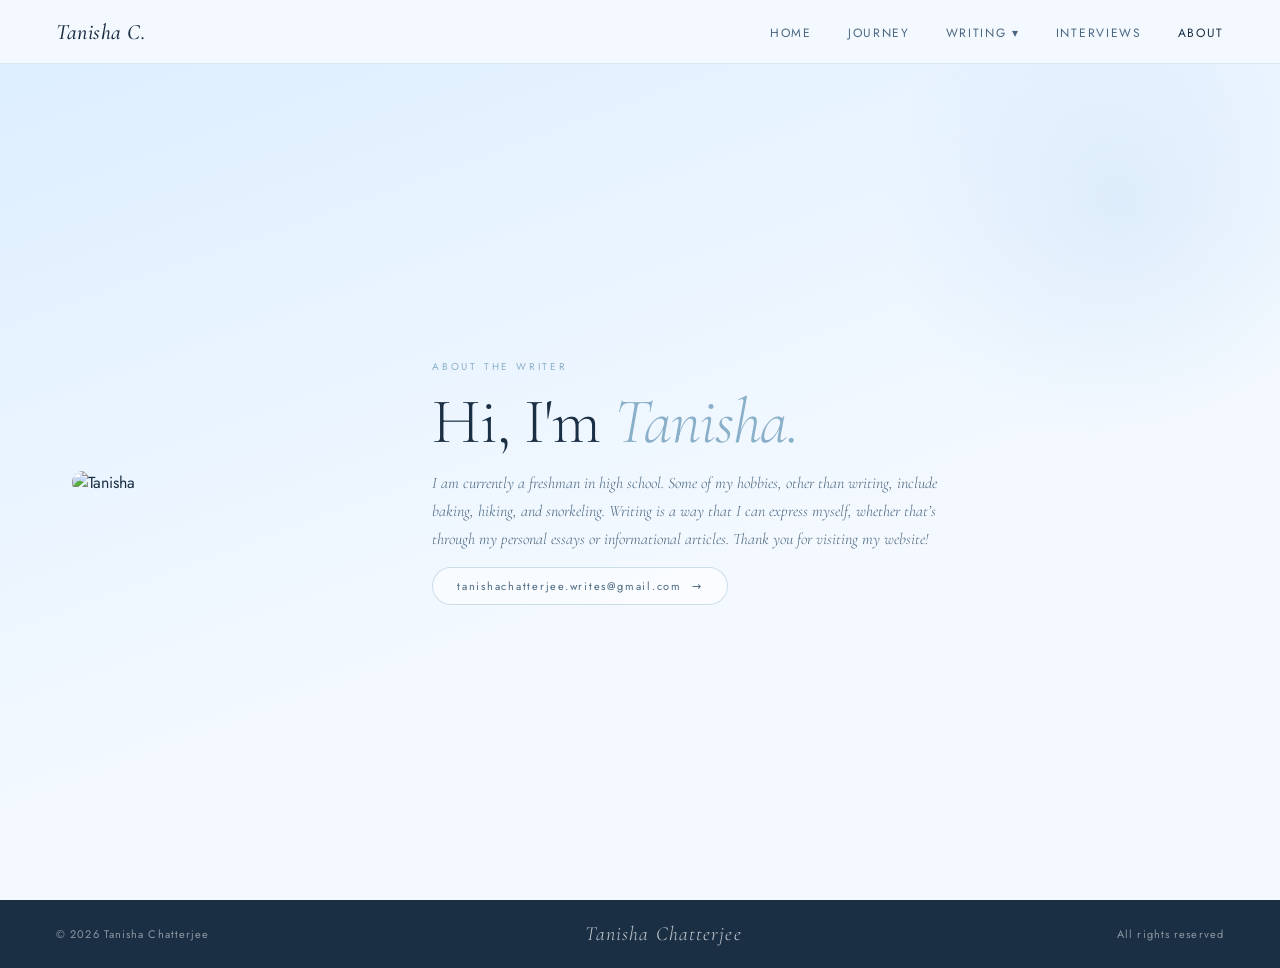
==== about.html @ dfafa4ba "Add files via upload" ====
<!DOCTYPE html>
<html lang="en">
<head>
    <meta charset="UTF-8">
    <meta name="viewport" content="width=device-width, initial-scale=1.0">
    <title>About — Tanisha C.</title>
    <link rel="preconnect" href="https://fonts.googleapis.com">
    <link rel="preconnect" href="https://fonts.gstatic.com" crossorigin>
    <link href="https://fonts.googleapis.com/css2?family=Cormorant+Garamond:ital,wght@0,300;0,400;0,500;0,600;1,300;1,400;1,500&family=Jost:wght@300;400;500&display=swap" rel="stylesheet">
    <link rel="stylesheet" href="style.css">
    <link rel="stylesheet" href="about.css">
</head>
<body>

<nav class="navbar">
    <a href="index.html" class="logo">Tanisha C.</a>
    <ul class="nav-links">
        <li><a href="index.html">Home</a></li>
        <li><a href="index.html#journey">Journey</a></li>
        <li class="dropdown">
            <a href="index.html#writing">Writing ▾</a>
            <div class="dropdown-content">
                <a href="narratives.html">Narratives</a>
                <a href="informational.html">Informational</a>
                <a href="fiction.html">Fiction</a>
            </div>
        </li>
        <li><a href="interviews.html">Interviews</a></li>
        <li><a href="about.html" class="active">About</a></li>
    </ul>
</nav>

<main class="about-main">

    <!-- TOP: photo + bio -->
    <section class="about-top">
        <div class="about-photo-wrap">
            <img src="me.jpg" alt="Tanisha" class="photo-img">
        </div>
        <div class="about-intro">
            <div class="about-eyebrow">About the writer</div>
            <h1 class="about-title">Hi, I'm <em>Tanisha.</em></h1>
            <p class="about-bio">I am currently a freshman in high school. Some of my hobbies, other than writing, include baking, hiking, and snorkeling. Writing is a way that I can express myself, whether that’s through my personal essays or informational articles. Thank you for visiting my website!</p>
            <a href="mailto:tanishachatterjee.writes@gmail.com" class="contact-btn">tanishachatterjee.writes@gmail.com <span>→</span></a>
        </div>
    </section>

</main>

<footer class="footer">
    <span>© 2026 Tanisha Chatterjee</span>
    <span class="footer-logo">Tanisha Chatterjee</span>
    <span>All rights reserved</span>
</footer>

<script src="about.js"></script>
</body>
</html>
---- style.css ----
/* ========================
   VARIABLES & RESET
======================== */
:root {
    --sky:       #ddeeff;
    --mist:      #edf5ff;
    --fog:       #f4f9ff;
    --deep:      #1a2e44;
    --slate:     #4a6680;
    --soft:      #8aafc8;
    --blush:     #cce0f5;
    --serif:     'Cormorant Garamond', Georgia, serif;
    --sans:      'Jost', system-ui, sans-serif;
}

*, *::before, *::after { box-sizing: border-box; margin: 0; padding: 0; }
html { scroll-behavior: smooth; }

body {
    font-family: var(--sans);
    background: var(--fog);
    color: var(--deep);
    overflow-x: hidden;
}

a { text-decoration: none; color: inherit; }

/* ========================
   NAVBAR
======================== */
.navbar {
    display: flex;
    justify-content: space-between;
    align-items: center;
    padding: 0 56px;
    height: 64px;
    position: sticky;
    top: 0;
    z-index: 100;
    background: rgba(244, 249, 255, 0.88);
    backdrop-filter: blur(10px);
    border-bottom: 1px solid rgba(138, 175, 200, 0.25);
}

.logo {
    font-family: var(--serif);
    font-size: 22px;
    font-weight: 500;
    letter-spacing: 0.5px;
    color: var(--deep);
    font-style: italic;
}

.nav-links {
    list-style: none;
    display: flex;
    gap: 36px;
    align-items: center;
}

.nav-links a {
    font-family: var(--sans);
    font-size: 12px;
    font-weight: 400;
    letter-spacing: 0.14em;
    text-transform: uppercase;
    color: var(--slate);
    transition: color 0.2s;
}

.nav-links a:hover,
.nav-links a.active { color: var(--deep); }

.dropdown { position: relative; }

.dropdown-content {
    display: none;
    position: absolute;
    top: 100%;
    left: 50%;
    transform: translateX(-50%);
    background: white;
    border: 1px solid rgba(138, 175, 200, 0.3);
    border-radius: 10px;
    overflow: hidden;
    min-width: 150px;
    box-shadow: 0 8px 32px rgba(26, 46, 68, 0.08);
    padding-top: 12px;
}

.dropdown:hover .dropdown-content { display: block; }

.dropdown-content a {
    display: block;
    padding: 11px 20px;
    font-size: 12px;
    letter-spacing: 0.1em;
    color: var(--slate);
    transition: background 0.15s, color 0.15s;
    text-transform: uppercase;
}

.dropdown-content a:hover,
.dropdown-content a.active {
    background: var(--mist);
    color: var(--deep);
}

/* ========================
   HERO
======================== */
.hero {
    min-height: calc(100vh - 64px);
    display: flex;
    flex-direction: column;
    align-items: center;
    justify-content: center;
    text-align: center;
    padding: 80px 48px;
    position: relative;
    background: linear-gradient(160deg, var(--sky) 0%, var(--fog) 60%);
    overflow: hidden;
}

.hero::before {
    content: '';
    position: absolute;
    width: 520px; height: 520px;
    border-radius: 50%;
    background: radial-gradient(circle, rgba(200, 224, 245, 0.55) 0%, transparent 70%);
    top: -120px; right: -100px;
    pointer-events: none;
}

.hero::after {
    content: '';
    position: absolute;
    width: 380px; height: 380px;
    border-radius: 50%;
    background: radial-gradient(circle, rgba(180, 215, 240, 0.4) 0%, transparent 70%);
    bottom: -80px; left: -80px;
    pointer-events: none;
}

.hero-eyebrow {
    font-family: var(--sans);
    font-size: 11px;
    font-weight: 400;
    letter-spacing: 0.28em;
    text-transform: uppercase;
    color: var(--soft);
    margin-bottom: 28px;
    opacity: 0;
    animation: up 0.8s ease 0.2s forwards;
}

.hero-title {
    font-family: var(--serif);
    font-size: clamp(36px, 5.5vw, 68px);
    font-weight: 300;
    line-height: 1.1;
    letter-spacing: -0.5px;
    color: var(--deep);
    margin-bottom: 6px;
    opacity: 0;
    animation: up 0.9s ease 0.35s forwards;
}

.hero-title-line2 {
    font-family: var(--serif);
    font-size: clamp(36px, 5.5vw, 68px);
    font-weight: 300;
    font-style: italic;
    line-height: 1.1;
    letter-spacing: -0.5px;
    color: var(--soft);
    margin-bottom: 36px;
    opacity: 0;
    animation: up 0.9s ease 0.5s forwards;
}

.hero-tagline {
    font-family: var(--sans);
    font-size: 13px;
    font-weight: 300;
    letter-spacing: 0.1em;
    color: var(--slate);
    margin-bottom: 44px;
    display: flex;
    align-items: center;
    justify-content: center;
    gap: 4px;
    opacity: 0;
    animation: up 0.8s ease 0.65s forwards;
}

#typing-text { color: var(--deep); }

.cursor {
    color: var(--soft);
    animation: blink 1s step-end infinite;
}

@keyframes blink { 50% { opacity: 0; } }

.hero-cta {
    display: inline-flex;
    align-items: center;
    gap: 10px;
    padding: 14px 36px;
    border: 1px solid rgba(26, 46, 68, 0.2);
    border-radius: 100px;
    font-family: var(--sans);
    font-size: 11px;
    font-weight: 400;
    letter-spacing: 0.2em;
    text-transform: uppercase;
    color: var(--deep);
    background: rgba(255, 255, 255, 0.6);
    backdrop-filter: blur(4px);
    transition: background 0.25s, border-color 0.25s, transform 0.25s;
    opacity: 0;
    animation: up 0.8s ease 0.8s forwards;
}

.hero-cta:hover {
    background: white;
    border-color: var(--soft);
    transform: translateY(-2px);
}

.arrow { transition: transform 0.2s; }
.hero-cta:hover .arrow { transform: translateX(4px); }

.scroll-hint {
    position: absolute;
    bottom: 36px;
    left: 50%;
    transform: translateX(-50%);
    display: flex;
    flex-direction: column;
    align-items: center;
    gap: 8px;
    font-family: var(--sans);
    font-size: 10px;
    letter-spacing: 0.2em;
    text-transform: uppercase;
    color: var(--soft);
    opacity: 0;
    animation: up 0.8s ease 1.1s forwards;
}

.scroll-dot {
    width: 1px;
    height: 40px;
    background: linear-gradient(to bottom, var(--soft), transparent);
    animation: scrollDown 2s ease 1.5s infinite;
}

@keyframes scrollDown {
    0%   { transform: scaleY(0); transform-origin: top; }
    50%  { transform: scaleY(1); transform-origin: top; }
    51%  { transform: scaleY(1); transform-origin: bottom; }
    100% { transform: scaleY(0); transform-origin: bottom; }
}

@keyframes up {
    from { opacity: 0; transform: translateY(20px); }
    to   { opacity: 1; transform: translateY(0); }
}

/* ========================
   JOURNEY SECTION
======================== */
.journey {
    padding: 100px 56px;
    max-width: 900px;
    margin: 0 auto;
}

.section-intro {
    text-align: center;
    margin-bottom: 72px;
}

.section-label {
    font-family: var(--sans);
    font-size: 10px;
    font-weight: 400;
    letter-spacing: 0.28em;
    text-transform: uppercase;
    color: var(--soft);
    margin-bottom: 16px;
}

.section-title {
    font-family: var(--serif);
    font-size: clamp(34px, 4vw, 52px);
    font-weight: 300;
    line-height: 1.15;
    color: var(--deep);
}

.section-title em {
    font-style: italic;
    color: var(--soft);
}

/* Timeline */
.timeline {
    position: relative;
    display: flex;
    flex-direction: column;
}

.timeline::before {
    content: '';
    position: absolute;
    left: 50%;
    top: 0; bottom: 0;
    width: 1px;
    background: linear-gradient(to bottom, transparent, var(--blush) 10%, var(--blush) 90%, transparent);
    transform: translateX(-50%);
}

.timeline-item {
    display: grid;
    grid-template-columns: 1fr 48px 1fr;
    align-items: start;
    padding: 0 0 64px;
    opacity: 0;
    transform: translateY(24px);
    transition: opacity 0.6s ease, transform 0.6s ease;
}

.timeline-item.visible { opacity: 1; transform: translateY(0); }

.timeline-item:nth-child(odd) .item-content  { grid-column: 1; text-align: right; padding-right: 48px; }
.timeline-item:nth-child(odd) .item-empty    { grid-column: 3; }
.timeline-item:nth-child(even) .item-content { grid-column: 3; text-align: left; padding-left: 48px; }
.timeline-item:nth-child(even) .item-empty   { grid-column: 1; }

.timeline-dot {
    grid-column: 2;
    grid-row: 1;
    display: flex;
    align-items: flex-start;
    justify-content: center;
    padding-top: 6px;
}

.dot {
    width: 12px; height: 12px;
    border-radius: 50%;
    background: white;
    border: 2px solid var(--soft);
    flex-shrink: 0;
    transition: background 0.3s;
}

.timeline-item:hover .dot { background: var(--soft); }

.item-label {
    font-family: var(--sans);
    font-size: 10px;
    font-weight: 400;
    letter-spacing: 0.22em;
    text-transform: uppercase;
    color: var(--soft);
    margin-bottom: 10px;
}

.item-title {
    font-family: var(--serif);
    font-size: 26px;
    font-weight: 400;
    line-height: 1.25;
    color: var(--deep);
    margin-bottom: 12px;
}

.item-body {
    font-family: var(--serif);
    font-size: 16px;
    font-weight: 300;
    font-style: italic;
    line-height: 1.75;
    color: var(--slate);
}

/* ========================
   WRITING BEATS
======================== */
.beats {
    background: var(--sky);
    padding: 96px 56px;
}

.beats-inner {
    max-width: 1100px;
    margin: 0 auto;
}

.beats-header {
    text-align: center;
    margin-bottom: 64px;
}

.beats-grid {
    display: grid;
    grid-template-columns: repeat(4, 1fr);
    gap: 24px;
}

.beat-card {
    background: rgba(255, 255, 255, 0.65);
    backdrop-filter: blur(4px);
    border: 1px solid rgba(138, 175, 200, 0.25);
    border-radius: 20px;
    padding: 44px 36px 36px;
    display: flex;
    flex-direction: column;
    gap: 14px;
    opacity: 0;
    transform: translateY(20px);
    transition: opacity 0.6s ease, transform 0.6s ease, box-shadow 0.3s;
}

.beat-card.visible { opacity: 1; transform: translateY(0); }
.beat-card:hover { box-shadow: 0 12px 40px rgba(26, 46, 68, 0.08); }

.beat-num {
    font-family: var(--sans);
    font-size: 10px;
    letter-spacing: 0.22em;
    text-transform: uppercase;
    color: var(--soft);
}

.beat-glyph {
    font-size: 28px;
    line-height: 1;
}

.beat-card h3 {
    font-family: var(--serif);
    font-size: 28px;
    font-weight: 400;
    line-height: 1.1;
    color: var(--deep);
}

.beat-divider {
    width: 28px;
    height: 1px;
    background: var(--soft);
}

.beat-card p {
    font-family: var(--sans);
    font-size: 13px;
    font-weight: 300;
    line-height: 1.72;
    color: var(--slate);
    flex: 1;
}

.beat-link {
    font-family: var(--sans);
    font-size: 11px;
    font-weight: 400;
    letter-spacing: 0.18em;
    text-transform: uppercase;
    color: var(--slate);
    display: inline-flex;
    align-items: center;
    gap: 8px;
    margin-top: 6px;
    transition: color 0.2s;
}

.beat-link:hover { color: var(--deep); }
.beat-link .arr { transition: transform 0.2s; }
.beat-link:hover .arr { transform: translateX(4px); }

/* ========================
   QUOTE STRIP
======================== */
.quote-strip {
    padding: 80px 56px;
    text-align: center;
    max-width: 780px;
    margin: 0 auto;
}

.quote-mark {
    font-family: var(--serif);
    font-size: 80px;
    line-height: 0.5;
    color: var(--blush);
    display: block;
    margin-bottom: 24px;
}

.quote-text {
    font-family: var(--serif);
    font-size: clamp(22px, 3vw, 34px);
    font-weight: 300;
    font-style: italic;
    line-height: 1.5;
    color: var(--deep);
    margin-bottom: 24px;
    opacity: 0;
    transform: translateY(16px);
    transition: opacity 0.8s ease, transform 0.8s ease;
}

.quote-text.visible { opacity: 1; transform: translateY(0); }

.quote-attr {
    font-family: var(--sans);
    font-size: 11px;
    letter-spacing: 0.2em;
    text-transform: uppercase;
    color: var(--soft);
}

/* ========================
   FOOTER
======================== */
.footer {
    background: var(--deep);
    color: rgba(255, 255, 255, 0.5);
    display: flex;
    justify-content: space-between;
    align-items: center;
    padding: 22px 56px;
    font-family: var(--sans);
    font-size: 11px;
    letter-spacing: 0.1em;
}

.footer-logo {
    font-family: var(--serif);
    font-size: 20px;
    font-style: italic;
    font-weight: 300;
    color: rgba(255, 255, 255, 0.75);
}

/* ========================
   RESPONSIVE
======================== */
@media (max-width: 900px) {
    .beats-grid { grid-template-columns: repeat(2, 1fr); }
}

@media (max-width: 860px) {
    .navbar { padding: 0 24px; }
    .nav-links { gap: 20px; }
    .hero { padding: 60px 24px; }
    .journey { padding: 72px 24px; }

    .timeline::before { left: 20px; }
    .timeline-item { grid-template-columns: 40px 1fr; }

    .timeline-item:nth-child(odd) .item-content,
    .timeline-item:nth-child(even) .item-content {
        grid-column: 2;
        text-align: left;
        padding-left: 28px;
        padding-right: 0;
    }

    .timeline-item:nth-child(odd) .item-empty,
    .timeline-item:nth-child(even) .item-empty { display: none; }

    .timeline-dot { grid-column: 1; justify-content: flex-start; padding-left: 14px; }

    .beats { padding: 72px 24px; }
    .beats-grid { grid-template-columns: 1fr 1fr; }

    .quote-strip { padding: 60px 24px; }

    .footer {
        padding: 20px 24px;
        flex-direction: column;
        gap: 10px;
        text-align: center;
    }
}

@media (max-width: 500px) {
    .beats-grid { grid-template-columns: 1fr; }
}
---- about.css ----
/* about.css — compact single-page layout */

.about-main {
    min-height: calc(100vh - 64px);
    background: linear-gradient(160deg, var(--sky) 0%, var(--fog) 60%);
    display: flex;
    flex-direction: column;
    justify-content: center;
    padding: 56px 72px;
    gap: 48px;
    position: relative;
    overflow: hidden;
}

.about-main::before {
    content: '';
    position: absolute;
    width: 480px; height: 480px;
    border-radius: 50%;
    background: radial-gradient(circle, rgba(200,224,245,0.4) 0%, transparent 70%);
    top: -100px; right: -80px;
    pointer-events: none;
}

/* ========================
   TOP ROW — photo + bio
======================== */
.about-top {
    display: grid;
    grid-template-columns: 280px 1fr;
    gap: 80px;
    align-items: center;
    animation: up 0.8s ease 0.1s both;
}

@keyframes up {
    from { opacity: 0; transform: translateY(20px); }
    to   { opacity: 1; transform: translateY(0); }
}
.photo-img {
    width: 280px;
    height: 340px;
    border-radius: 18px;
    object-fit: cover;
}
.photo-placeholder {
    width: 220px;
    height: 268px;
    border-radius: 18px;
    border: 1.5px dashed rgba(138,175,200,0.5);
    background: rgba(255,255,255,0.45);
    backdrop-filter: blur(4px);
    display: flex;
    flex-direction: column;
    align-items: center;
    justify-content: center;
    gap: 10px;
    flex-shrink: 0;
}

.photo-icon {
    font-size: 24px;
    color: var(--soft);
    opacity: 0.5;
}

.photo-label {
    font-family: var(--sans);
    font-size: 9px;
    letter-spacing: 0.2em;
    text-transform: uppercase;
    color: var(--soft);
}

.about-intro {
    display: flex;
    flex-direction: column;
    gap: 14px;
}

.about-eyebrow {
    font-family: var(--sans);
    font-size: 10px;
    letter-spacing: 0.28em;
    text-transform: uppercase;
    color: var(--soft);
}

.about-title {
    font-family: var(--serif);
    font-size: clamp(38px, 5vw, 64px);
    font-weight: 300;
    line-height: 1.05;
    letter-spacing: -1px;
    color: var(--deep);
}

.about-title em {
    font-style: italic;
    color: var(--soft);
}

.about-bio {
    font-family: var(--serif);
    font-size: 16px;
    font-weight: 300;
    font-style: italic;
    line-height: 1.75;
    color: var(--slate);
    max-width: 520px;
}

.contact-btn {
    display: inline-flex;
    align-items: center;
    gap: 10px;
    padding: 10px 24px;
    border: 1px solid rgba(138,175,200,0.4);
    border-radius: 100px;
    font-family: var(--sans);
    font-size: 11px;
    letter-spacing: 0.16em;
    color: var(--slate);
    background: rgba(255,255,255,0.5);
    width: fit-content;
    transition: background 0.2s, border-color 0.2s, color 0.2s, transform 0.2s;
}

.contact-btn:hover {
    background: white;
    border-color: var(--soft);
    color: var(--deep);
    transform: translateY(-2px);
}

/* ========================
   BOTTOM ROW — facts only
======================== */
.about-bottom {
    padding-top: 36px;
    border-top: 1px solid rgba(138,175,200,0.25);
    animation: up 0.8s ease 0.4s both;
}

.section-label {
    font-family: var(--sans);
    font-size: 10px;
    letter-spacing: 0.28em;
    text-transform: uppercase;
    color: var(--soft);
    margin-bottom: 20px;
}

.facts-list {
    list-style: none;
    display: flex;
    gap: 12px;
    flex-wrap: wrap;
}

.facts-list li {
    display: flex;
    align-items: baseline;
    gap: 10px;
    font-family: var(--serif);
    font-size: 15px;
    font-weight: 300;
    font-style: italic;
    color: var(--slate);
    line-height: 1.6;
    background: rgba(255,255,255,0.5);
    border: 1px solid rgba(138,175,200,0.2);
    border-radius: 12px;
    padding: 10px 18px;
}

.fact-num {
    font-family: var(--sans);
    font-size: 9px;
    letter-spacing: 0.16em;
    color: var(--soft);
    flex-shrink: 0;
    font-style: normal;
}

/* ========================
   RESPONSIVE
======================== */
@media (max-width: 860px) {
    .about-main { padding: 40px 28px; gap: 36px; }
    .about-top { grid-template-columns: 1fr; gap: 28px; }
    .photo-placeholder { width: 160px; height: 196px; }
    .facts-list { flex-direction: column; }
    grid-template-columns: 280px 1fr;
}
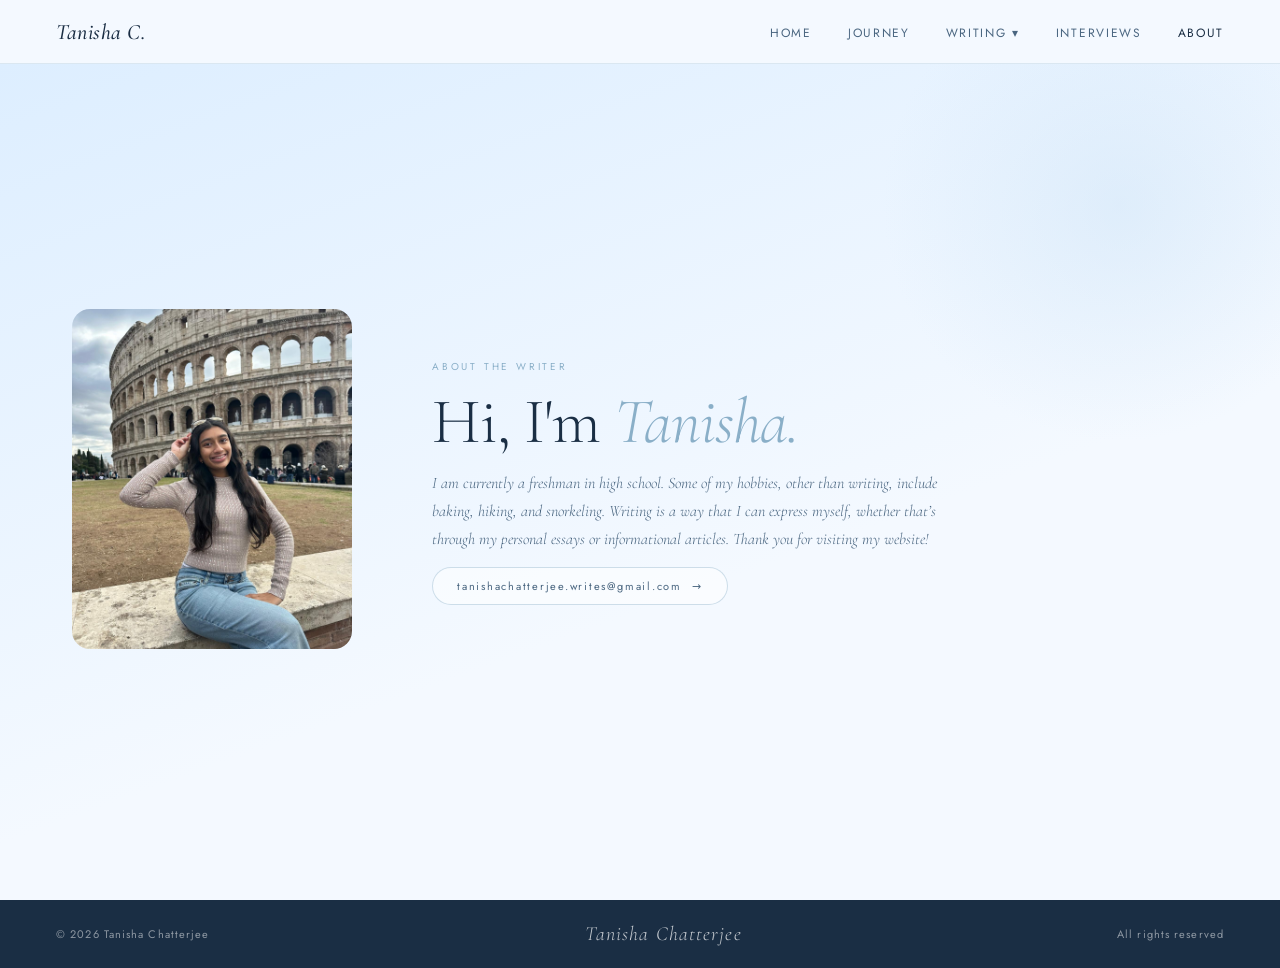
==== commit f596c61a: "Update about.html" ====
--- a/about.html
+++ b/about.html
@@ -35,7 +35,7 @@
     <!-- TOP: photo + bio -->
     <section class="about-top">
         <div class="about-photo-wrap">
-            <img src="me.jpg" alt="Tanisha" class="photo-img">
+            <img src="me.JPG" alt="Tanisha" class="photo-img">
         </div>
         <div class="about-intro">
             <div class="about-eyebrow">About the writer</div>
